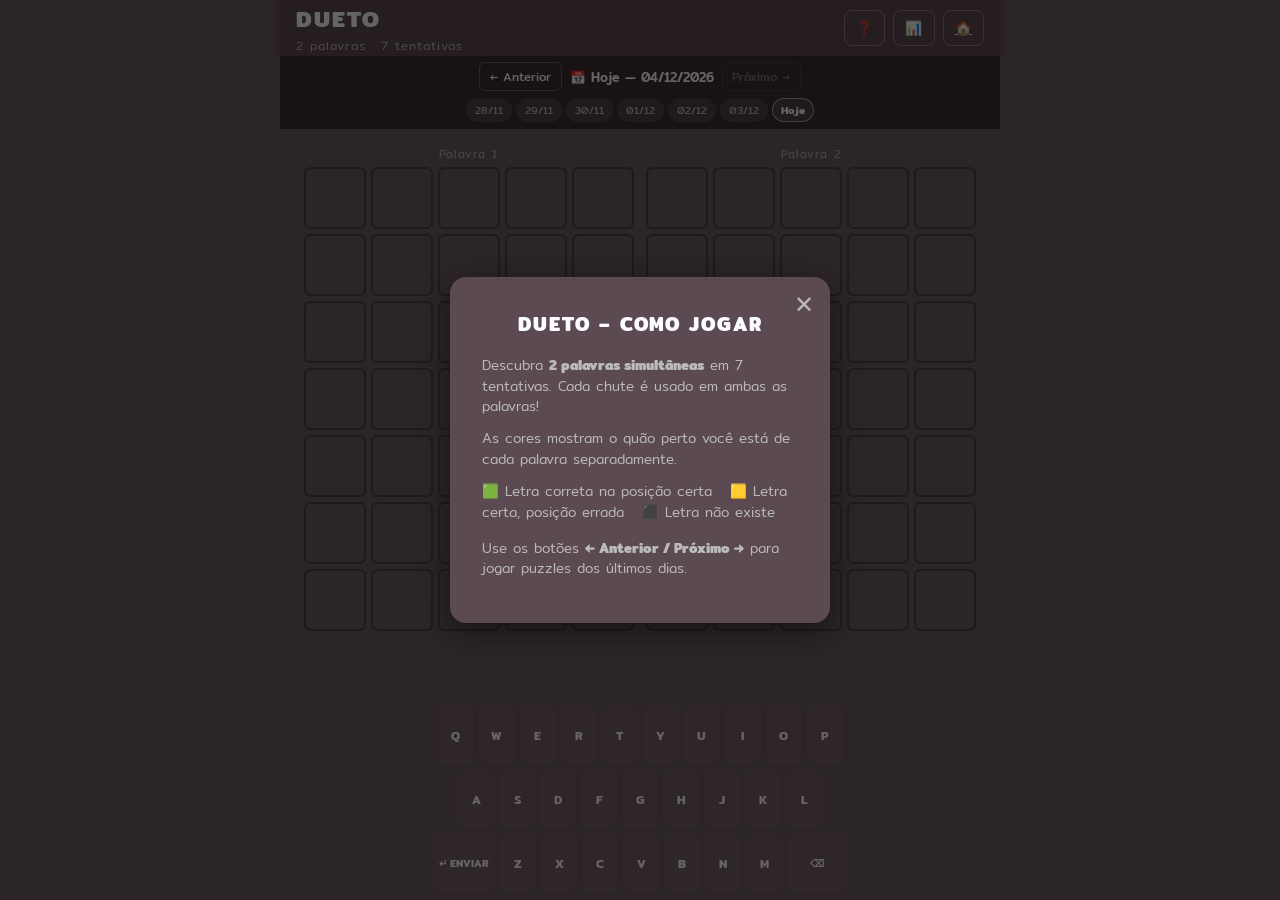
==== dueto/index.html @ bc9aa8a8 "feat: jogos de palavras - Termo, Dueto, Quarteto com replay 7 dias" ====
<!DOCTYPE html>
<html lang="pt-br">
<head>
  <meta charset="utf-8">
  <meta name="viewport" content="width=device-width, initial-scale=1, maximum-scale=1, user-scalable=no">
  <title>Dueto – 2 Palavras Simultâneas</title>
  <meta name="description" content="Arquivo pessoal do Dueto – jogue os puzzles da última semana">
  <meta name="robots" content="noindex, nofollow">
  <meta name="theme-color" content="#6E5C62">
  <link rel="stylesheet" href="../assets/style.css">
  <style>
    .boards-container { gap: 0.8rem; }
    .board-label {
      text-align: center;
      font-size: 0.7rem;
      font-weight: 300;
      color: var(--color-text-dim);
      margin-bottom: 4px;
      letter-spacing: 1px;
    }
    .board-wrapper { display: flex; flex-direction: column; }
    @media (max-width: 480px) { :root { --tile-size: min(46px, 12.5vw); } }
  </style>
</head>
<body>
<div class="app" id="app">
  <header class="header">
    <div>
      <div class="header-title">DUETO</div>
      <div class="header-subtitle">2 palavras · 7 tentativas</div>
    </div>
    <nav class="header-nav">
      <button class="btn-icon" id="btn-help">❓</button>
      <button class="btn-icon" id="btn-stats">📊</button>
      <a class="btn-icon" href="../">🏠</a>
    </nav>
  </header>

  <div class="date-nav">
    <button class="date-btn" id="btn-prev">← Anterior</button>
    <span class="date-current" id="date-display">carregando...</span>
    <button class="date-btn" id="btn-next">Próximo →</button>
  </div>
  <div class="date-nav" style="padding-top:0">
    <div class="date-day-pills" id="day-pills"></div>
  </div>

  <div class="notification" id="notification"></div>

  <div class="game-area">
    <div class="boards-container" id="boards-container"></div>
    <div class="gameover-info" id="gameover-info"></div>
  </div>

  <div class="keyboard" id="keyboard">
    <div class="keyboard-row">
      <button class="key" data-key="q">Q</button><button class="key" data-key="w">W</button>
      <button class="key" data-key="e">E</button><button class="key" data-key="r">R</button>
      <button class="key" data-key="t">T</button><button class="key" data-key="y">Y</button>
      <button class="key" data-key="u">U</button><button class="key" data-key="i">I</button>
      <button class="key" data-key="o">O</button><button class="key" data-key="p">P</button>
    </div>
    <div class="keyboard-row">
      <button class="key" data-key="a">A</button><button class="key" data-key="s">S</button>
      <button class="key" data-key="d">D</button><button class="key" data-key="f">F</button>
      <button class="key" data-key="g">G</button><button class="key" data-key="h">H</button>
      <button class="key" data-key="j">J</button><button class="key" data-key="k">K</button>
      <button class="key" data-key="l">L</button>
    </div>
    <div class="keyboard-row">
      <button class="key wide" data-key="Enter">↵ Enviar</button>
      <button class="key" data-key="z">Z</button><button class="key" data-key="x">X</button>
      <button class="key" data-key="c">C</button><button class="key" data-key="v">V</button>
      <button class="key" data-key="b">B</button><button class="key" data-key="n">N</button>
      <button class="key" data-key="m">M</button>
      <button class="key wide" data-key="Backspace">⌫</button>
    </div>
  </div>
</div>

<div class="modal-overlay" id="modal-help">
  <div class="modal" style="max-width:380px">
    <button class="modal-close" id="close-help">✕</button>
    <h2>DUETO – COMO JOGAR</h2>
    <p>Descubra <strong>2 palavras simultâneas</strong> em 7 tentativas. Cada chute é usado em ambas as palavras!</p>
    <p>As cores mostram o quão perto você está de cada palavra separadamente.</p>
    <p>🟩 Letra correta na posição certa &nbsp; 🟨 Letra certa, posição errada &nbsp; ⬛ Letra não existe</p>
    <p style="margin-top:1rem">Use os botões <strong>← Anterior / Próximo →</strong> para jogar puzzles dos últimos dias.</p>
  </div>
</div>

<div class="modal-overlay" id="modal-stats">
  <div class="modal" style="max-width:360px; text-align:center">
    <button class="modal-close" id="close-stats">✕</button>
    <h2>ESTATÍSTICAS – DUETO</h2>
    <div class="stats-grid" id="stats-grid"></div>
    <p id="stats-status"></p>
  </div>
</div>

<script src="../assets/words_data.js"></script>
<script src="../assets/game.js"></script>
<script>
(function() {
  'use strict';
  
  const MODE = 2;
  const MAX_ROWS = 7;
  const WORD_LEN = 5;
  const NUM_BOARDS = 2;
  
  let currentDayIdx = TERMO.getDayIndex();
  let targetWords = [];
  let displayWords = [];
  let currentRow = 0;
  let currentInput = [];
  let gameOver = false;
  let boardWon = [false, false];
  let guesses = [];
  let keyStates = {};
  
  const urlParams = new URLSearchParams(location.search);
  const dateParam = urlParams.get('data');
  if (dateParam) {
    const p = TERMO.getDayIndex(new Date(dateParam));
    if (!isNaN(p) && p >= 0) currentDayIdx = p;
  }
  
  function init() {
    loadDay(currentDayIdx);
    setupEventListeners();
    if (!localStorage.getItem('dueto_seen_help')) {
      document.getElementById('modal-help').classList.add('open');
      localStorage.setItem('dueto_seen_help', '1');
    }
  }
  
  function loadDay(dayIdx) {
    currentDayIdx = dayIdx;
    const date = TERMO.formatDate(TERMO.getDateFromIndex(dayIdx));
    history.replaceState(null, '', `?data=${date}`);
    
    const raw = TERMO.getAnswerForDay(dayIdx, MODE);
    displayWords = raw;
    targetWords = raw.map(w => TERMO.normalizeWord(w));
    
    const dateObj = TERMO.getDateFromIndex(dayIdx);
    const isToday = dayIdx === TERMO.getDayIndex();
    document.getElementById('date-display').textContent = 
      isToday ? `📅 Hoje — ${TERMO.formatDateBR(dateObj)}` : TERMO.formatDateBR(dateObj);
    
    currentRow = 0; currentInput = []; gameOver = false;
    boardWon = [false, false]; guesses = []; keyStates = {};
    
    renderBoards();
    document.querySelectorAll('.key').forEach(k => {
      k.className = k.dataset.key.length === 1 ? 'key' : 'key wide';
    });
    
    const saved = TERMO.loadState(MODE, dayIdx);
    if (saved) restoreState(saved);
    
    updateDayPills(); updateNavButtons();
    document.getElementById('gameover-info').textContent = '';
  }
  
  function renderBoards() {
    const container = document.getElementById('boards-container');
    container.innerHTML = '';
    
    for (let b = 0; b < NUM_BOARDS; b++) {
      const wrapper = document.createElement('div');
      wrapper.className = 'board-wrapper';
      
      const label = document.createElement('div');
      label.className = 'board-label';
      label.textContent = `Palavra ${b + 1}`;
      wrapper.appendChild(label);
      
      const board = document.createElement('div');
      board.className = 'board';
      board.id = `board-${b}`;
      
      for (let r = 0; r < MAX_ROWS; r++) {
        const row = document.createElement('div');
        row.className = 'board-row';
        row.id = `row-${b}-${r}`;
        for (let c = 0; c < WORD_LEN; c++) {
          const tile = document.createElement('div');
          tile.className = 'tile';
          tile.id = `tile-${b}-${r}-${c}`;
          row.appendChild(tile);
        }
        board.appendChild(row);
      }
      wrapper.appendChild(board);
      container.appendChild(wrapper);
    }
  }
  
  function getTile(board, row, col) {
    return document.getElementById(`tile-${board}-${row}-${col}`);
  }
  
  function handleKey(key) {
    if (gameOver) return;
    key = key.toLowerCase();
    if (key === 'enter') { submitGuess(); }
    else if (key === 'backspace') { if (currentInput.length > 0) { currentInput.pop(); updateCurrentRow(); } }
    else if (/^[a-záéíóúâêîôûãõçàü]$/.test(key) && currentInput.length < WORD_LEN) {
      currentInput.push(key); updateCurrentRow();
    }
  }
  
  function updateCurrentRow() {
    for (let b = 0; b < NUM_BOARDS; b++) {
      if (boardWon[b]) continue;
      for (let c = 0; c < WORD_LEN; c++) {
        const tile = getTile(b, currentRow, c);
        if (!tile) continue;
        const letter = currentInput[c] || '';
        tile.textContent = letter.toUpperCase();
        tile.className = `tile${letter ? ' filled' : ''}`;
      }
    }
  }
  
  function submitGuess() {
    if (currentInput.length < WORD_LEN) { showNotification('Palavra incompleta'); shakeAll(); return; }
    const guessStr = currentInput.join('');
    if (!TERMO.isValidWord(guessStr)) { showNotification('Palavra não encontrada'); shakeAll(); return; }
    
    const results = targetWords.map(target => TERMO.checkGuess(currentInput, target.split('')));
    const accented = TERMO.denormalizeWord(guessStr);
    const dispArr = typeof accented === 'string' ? accented.split('') : currentInput;
    
    let pendingAnimations = 0;
    
    for (let b = 0; b < NUM_BOARDS; b++) {
      if (boardWon[b]) continue;
      pendingAnimations++;
      animateTiles(b, currentRow, currentInput, dispArr, results[b], () => {
        pendingAnimations--;
        if (pendingAnimations === 0) afterGuess(results);
      });
    }
    
    guesses.push({ guess: [...currentInput], results });
    currentInput = [];
  }
  
  function afterGuess(results) {
    // Update keyboard with best result across boards
    const combined = new Array(WORD_LEN);
    guesses[guesses.length - 1].guess.forEach((letter, i) => {
      const best = results.reduce((best, r) => {
        const p = { right: 3, place: 2, wrong: 1 };
        return p[r[i]] > p[best] ? r[i] : best;
      }, 'wrong');
      combined[i] = best;
    });
    updateKeyboard(guesses[guesses.length - 1].guess, combined);
    
    // Check each board
    for (let b = 0; b < NUM_BOARDS; b++) {
      if (results[b].every(r => r === 'right')) boardWon[b] = true;
    }
    
    const allWon = boardWon.every(Boolean);
    const rowsDone = currentRow >= MAX_ROWS - 1;
    
    if (allWon || rowsDone) {
      gameOver = true;
      if (allWon) {
        const msgs = ['Incrível!', 'Fantástico!', 'Excelente!', 'Muito bem!', 'Boa!', 'Ufa!', 'Por pouco!'];
        setTimeout(() => showNotification(msgs[Math.min(currentRow, 6)], 2500), 300);
      } else {
        setTimeout(() => showNotification(displayWords.join(', ').toUpperCase(), 3500), 300);
      }
      showGameOver(allWon);
    } else {
      currentRow++;
      updateCurrentRow();
    }
    
    saveCurrentState(allWon || rowsDone, allWon);
    updateDayPills();
  }
  
  function animateTiles(board, row, letters, displayLetters, result, callback) {
    let done = 0;
    for (let c = 0; c < WORD_LEN; c++) {
      const tile = getTile(board, row, c);
      if (displayLetters[c]) tile.textContent = displayLetters[c].toUpperCase();
      setTimeout(() => {
        tile.className = `tile ${result[c]}`;
        done++;
        if (done === WORD_LEN && callback) callback();
      }, c * 250 + 100);
    }
  }
  
  function shakeAll() {
    for (let b = 0; b < NUM_BOARDS; b++) {
      if (boardWon[b]) continue;
      for (let c = 0; c < WORD_LEN; c++) {
        const tile = getTile(b, currentRow, c);
        if (tile) { tile.classList.add('shake'); setTimeout(() => tile.classList.remove('shake'), 600); }
      }
    }
  }
  
  function updateKeyboard(letters, result) {
    const priority = { right: 3, place: 2, wrong: 1 };
    letters.forEach((letter, i) => {
      const current = keyStates[letter];
      const newState = result[i];
      if (!current || priority[newState] > priority[current]) keyStates[letter] = newState;
    });
    document.querySelectorAll('.key[data-key]').forEach(key => {
      const k = key.dataset.key.toLowerCase();
      if (keyStates[k]) {
        key.className = `key ${keyStates[k]}`;
        if (key.dataset.key.length > 1) key.classList.add('wide');
      }
    });
  }
  
  let notifTimer;
  function showNotification(msg, duration = 1800) {
    const el = document.getElementById('notification');
    el.textContent = msg; el.classList.add('show');
    clearTimeout(notifTimer);
    notifTimer = setTimeout(() => el.classList.remove('show'), duration);
  }
  
  function showGameOver(win) {
    const el = document.getElementById('gameover-info');
    if (win) el.innerHTML = `✅ Ambas descobertas!`;
    else el.innerHTML = `❌ As palavras eram: <strong>${displayWords.map(w=>w.toUpperCase()).join(', ')}</strong>`;
  }
  
  function saveCurrentState(isOver, isWon) {
    TERMO.saveState(MODE, currentDayIdx, { guesses, currentRow, gameOver: isOver, won: isWon, boardWon, keyStates });
  }
  
  function restoreState(state) {
    if (!state?.guesses) return;
    state.guesses.forEach(({ guess, results }, row) => {
      const acc = TERMO.denormalizeWord(guess.join(''));
      const dispArr = typeof acc === 'string' ? acc.split('') : guess;
      for (let b = 0; b < NUM_BOARDS; b++) {
        if (!results?.[b]) continue;
        for (let c = 0; c < WORD_LEN; c++) {
          const tile = getTile(b, row, c);
          if (tile) { tile.textContent = (dispArr[c] || guess[c] || '').toUpperCase(); tile.className = `tile ${results[b][c]}`; }
        }
      }
      // Update keyboard
      const combined = new Array(WORD_LEN);
      guess.forEach((l, i) => {
        const p = { right: 3, place: 2, wrong: 1 };
        const best = results.reduce((best, r) => r && p[r[i]] > p[best] ? r[i] : best, 'wrong');
        combined[i] = best;
      });
      updateKeyboard(guess, combined);
    });
    currentRow = state.currentRow || state.guesses.length;
    gameOver = state.gameOver || false;
    boardWon = state.boardWon || [false, false];
    keyStates = state.keyStates || {};
    if (gameOver) showGameOver(state.won);
    else updateCurrentRow();
  }
  
  function updateDayPills() {
    const container = document.getElementById('day-pills');
    container.innerHTML = '';
    const today = TERMO.getDayIndex();
    TERMO.getAvailableDays(today, 7).forEach(dayIdx => {
      const pill = document.createElement('button');
      const saved = TERMO.loadState(MODE, dayIdx);
      const isToday = dayIdx === today;
      pill.textContent = isToday ? 'Hoje' : TERMO.formatDateBR(TERMO.getDateFromIndex(dayIdx)).slice(0,5);
      pill.className = 'day-pill';
      if (dayIdx === currentDayIdx) pill.classList.add('current');
      if (saved?.won) pill.classList.add('won');
      else if (saved?.gameOver) pill.classList.add('lost');
      pill.addEventListener('click', () => loadDay(dayIdx));
      container.appendChild(pill);
    });
  }
  
  function updateNavButtons() {
    const today = TERMO.getDayIndex();
    document.getElementById('btn-prev').disabled = currentDayIdx <= today - 6;
    document.getElementById('btn-next').disabled = currentDayIdx >= today;
  }
  
  function setupEventListeners() {
    document.addEventListener('keydown', e => {
      if (e.target.closest('.modal-overlay') || e.ctrlKey || e.altKey || e.metaKey) return;
      handleKey(e.key);
    });
    document.getElementById('keyboard').addEventListener('click', e => {
      const key = e.target.closest('[data-key]');
      if (key) handleKey(key.dataset.key);
    });
    document.getElementById('btn-prev').addEventListener('click', () => {
      if (currentDayIdx > TERMO.getDayIndex() - 6) loadDay(currentDayIdx - 1);
    });
    document.getElementById('btn-next').addEventListener('click', () => {
      if (currentDayIdx < TERMO.getDayIndex()) loadDay(currentDayIdx + 1);
    });
    document.getElementById('btn-help').addEventListener('click', () => document.getElementById('modal-help').classList.add('open'));
    document.getElementById('close-help').addEventListener('click', () => document.getElementById('modal-help').classList.remove('open'));
    document.getElementById('btn-stats').addEventListener('click', () => { renderStats(); document.getElementById('modal-stats').classList.add('open'); });
    document.getElementById('close-stats').addEventListener('click', () => document.getElementById('modal-stats').classList.remove('open'));
    document.querySelectorAll('.modal-overlay').forEach(m => m.addEventListener('click', e => { if (e.target === m) m.classList.remove('open'); }));
  }
  
  function renderStats() {
    const today = TERMO.getDayIndex();
    let played = 0, wins = 0;
    TERMO.getAvailableDays(today, 30).forEach(d => {
      const s = TERMO.loadState(MODE, d);
      if (s?.gameOver) { played++; if (s.won) wins++; }
    });
    document.getElementById('stats-grid').innerHTML = `
      <div class="stat-box"><div class="stat-num">${played}</div><div class="stat-label">Jogados</div></div>
      <div class="stat-box"><div class="stat-num">${played ? Math.round(wins/played*100) : 0}%</div><div class="stat-label">Vitórias</div></div>
      <div class="stat-box"><div class="stat-num">${wins}</div><div class="stat-label">Vitórias</div></div>
      <div class="stat-box"><div class="stat-num">${played-wins}</div><div class="stat-label">Derrotas</div></div>
    `;
  }
  
  init();
})();
</script>
</body>
</html>
---- assets/style.css ----
/* style.css - Estilos para o jogo de palavras
   Paleta e design inspirados no term.ooo
*/

@import url('https://fonts.googleapis.com/css2?family=Mitr:wght@300;400;500;600;700&display=swap');

:root {
  --color-bg: #6e5c62;
  --color-bg-dark: #3d2d33;
  --color-right: #3aa394;
  --color-place: #d3ad69;
  --color-wrong: #312a2c;
  --color-wrong-fg: #504a4b;
  --color-empty: #4c4347;
  --color-text: #fafaff;
  --color-text-dim: #bbb;
  --color-header: #5c4a52;
  --color-key: #776068;
  --color-key-hover: #887078;
  --tile-size: min(62px, 11vw);
  --tile-gap: 5px;
  --font: 'Mitr', sans-serif;
}

* {
  box-sizing: border-box;
  margin: 0;
  padding: 0;
  outline: none;
  -webkit-user-select: none;
  user-select: none;
  touch-action: manipulation;
}

html, body {
  height: 100%;
  background: var(--color-bg);
  font-family: var(--font);
  color: var(--color-text);
  overflow: hidden;
}

/* === HEADER === */
.header {
  display: flex;
  align-items: center;
  justify-content: space-between;
  padding: 0 1rem;
  height: 56px;
  background: var(--color-header);
  box-shadow: 0 2px 8px rgba(0,0,0,.3);
  flex-shrink: 0;
}

.header-title {
  font-size: 1.4rem;
  font-weight: 700;
  letter-spacing: 2px;
  color: var(--color-text);
}

.header-subtitle {
  font-size: 0.75rem;
  font-weight: 300;
  color: var(--color-text-dim);
  letter-spacing: 1px;
}

.header-nav {
  display: flex;
  gap: 0.5rem;
  align-items: center;
}

.btn-icon {
  background: none;
  border: 1.5px solid rgba(255,255,255,.3);
  border-radius: 8px;
  color: var(--color-text);
  cursor: pointer;
  padding: 0.35rem 0.7rem;
  font-size: 0.85rem;
  font-family: var(--font);
  font-weight: 400;
  transition: all .15s;
  display: flex;
  align-items: center;
  gap: 0.3rem;
}

.btn-icon:hover {
  background: rgba(255,255,255,.12);
  border-color: rgba(255,255,255,.5);
}

.btn-icon.active {
  background: rgba(255,255,255,.2);
}

/* === DATE NAV === */
.date-nav {
  display: flex;
  align-items: center;
  justify-content: center;
  gap: 0.5rem;
  padding: 0.4rem 1rem;
  background: var(--color-bg-dark);
  flex-shrink: 0;
}

.date-btn {
  background: none;
  border: 1px solid rgba(255,255,255,.25);
  border-radius: 6px;
  color: var(--color-text);
  cursor: pointer;
  padding: 0.25rem 0.6rem;
  font-size: 0.75rem;
  font-family: var(--font);
  transition: all .15s;
}

.date-btn:hover:not(:disabled) {
  background: rgba(255,255,255,.1);
}

.date-btn:disabled {
  opacity: 0.35;
  cursor: default;
}

.date-current {
  font-size: 0.8rem;
  font-weight: 500;
  color: var(--color-text);
  min-width: 120px;
  text-align: center;
}

.date-day-pills {
  display: flex;
  gap: 4px;
  flex-wrap: wrap;
  justify-content: center;
}

.day-pill {
  padding: 0.2rem 0.5rem;
  border-radius: 20px;
  font-size: 0.65rem;
  cursor: pointer;
  border: 1px solid transparent;
  font-family: var(--font);
  transition: all .15s;
  background: rgba(255,255,255,.1);
  color: var(--color-text-dim);
}

.day-pill:hover { background: rgba(255,255,255,.2); color: var(--color-text); }
.day-pill.current { border-color: rgba(255,255,255,.5); color: var(--color-text); font-weight: 600; }
.day-pill.won { background: rgba(58,163,148,.35); color: #6ff0df; }
.day-pill.lost { background: rgba(49,42,44,.6); color: var(--color-text-dim); }

/* === NOTIFICATION === */
.notification {
  position: fixed;
  top: 70px;
  left: 50%;
  transform: translateX(-50%) translateY(-20px);
  background: var(--color-text);
  color: var(--color-wrong);
  padding: 0.5rem 1.2rem;
  border-radius: 8px;
  font-weight: 600;
  font-size: 0.9rem;
  opacity: 0;
  pointer-events: none;
  z-index: 100;
  transition: all .2s;
  white-space: nowrap;
}

.notification.show {
  opacity: 1;
  transform: translateX(-50%) translateY(0);
}

/* === GAME AREA === */
.game-area {
  flex: 1;
  display: flex;
  flex-direction: column;
  align-items: center;
  overflow: auto;
  padding: 0.5rem 0;
}

.boards-container {
  display: flex;
  gap: 1rem;
  justify-content: center;
  align-items: flex-start;
  flex-wrap: wrap;
  padding: 0.5rem;
}

/* === BOARD === */
.board {
  display: flex;
  flex-direction: column;
  gap: var(--tile-gap);
}

.board-row {
  display: flex;
  gap: var(--tile-gap);
}

/* === TILES === */
.tile {
  width: var(--tile-size);
  height: var(--tile-size);
  display: flex;
  align-items: center;
  justify-content: center;
  font-size: calc(var(--tile-size) * 0.55);
  font-weight: 700;
  border-radius: 10%;
  border: 2px solid var(--color-empty);
  color: var(--color-text);
  background: transparent;
  transition: border-color .1s;
  position: relative;
  text-transform: uppercase;
  cursor: default;
}

.tile.filled {
  border-color: rgba(255,255,255,.4);
  animation: tile-pop 0.1s ease-out;
}

.tile.right {
  background: var(--color-right);
  border-color: var(--color-right);
  animation: tile-flip .5s ease-in-out forwards;
}

.tile.place {
  background: var(--color-place);
  border-color: var(--color-place);
  animation: tile-flip .5s ease-in-out forwards;
}

.tile.wrong {
  background: var(--color-wrong);
  border-color: var(--color-wrong);
  animation: tile-flip .5s ease-in-out forwards;
}

.tile.active-input {
  border-color: rgba(255,255,255,.7);
}

.tile.shake {
  animation: shake 0.6s ease-in-out;
}

.tile.win-bounce {
  animation: win-bounce 0.6s ease-in-out forwards;
}

/* === KEYBOARD === */
.keyboard {
  display: flex;
  flex-direction: column;
  gap: 6px;
  padding: 0.5rem;
  flex-shrink: 0;
}

.keyboard-row {
  display: flex;
  gap: 5px;
  justify-content: center;
}

.key {
  height: 58px;
  min-width: 36px;
  padding: 0 0.4rem;
  border-radius: 8px;
  border: none;
  background: var(--color-key);
  color: var(--color-text);
  font-family: var(--font);
  font-size: 0.75rem;
  font-weight: 600;
  cursor: pointer;
  transition: all .1s;
  display: flex;
  align-items: center;
  justify-content: center;
  text-transform: uppercase;
}

.key:hover { background: var(--color-key-hover); }
.key:active { transform: scale(.95); }
.key.wide { min-width: 60px; font-size: 0.65rem; }
.key.right { background: var(--color-right); }
.key.place { background: var(--color-place); }
.key.wrong { background: var(--color-wrong); color: var(--color-wrong-fg); }

/* === MODAL === */
.modal-overlay {
  display: none;
  position: fixed;
  inset: 0;
  background: rgba(0,0,0,.6);
  z-index: 200;
  align-items: center;
  justify-content: center;
}

.modal-overlay.open { display: flex; }

.modal {
  background: var(--color-header);
  border-radius: 16px;
  padding: 2rem;
  max-width: 90vw;
  max-height: 85vh;
  overflow-y: auto;
  box-shadow: 0 8px 32px rgba(0,0,0,.5);
  position: relative;
}

.modal-close {
  position: absolute;
  top: 1rem;
  right: 1rem;
  background: none;
  border: none;
  color: var(--color-text-dim);
  font-size: 1.5rem;
  cursor: pointer;
  line-height: 1;
}

.modal h2 {
  font-size: 1.2rem;
  font-weight: 700;
  margin-bottom: 1rem;
  text-align: center;
  letter-spacing: 2px;
}

.modal p {
  font-size: 0.85rem;
  font-weight: 300;
  color: var(--color-text-dim);
  line-height: 1.5;
  margin-bottom: 0.75rem;
}

/* === STATS === */
.stats-grid {
  display: grid;
  grid-template-columns: repeat(4, 1fr);
  gap: 0.5rem;
  margin-bottom: 1rem;
}

.stat-box {
  text-align: center;
  background: rgba(0,0,0,.2);
  border-radius: 8px;
  padding: 0.6rem 0.4rem;
}

.stat-num {
  font-size: 1.8rem;
  font-weight: 700;
  color: var(--color-right);
}

.stat-label {
  font-size: 0.6rem;
  font-weight: 300;
  color: var(--color-text-dim);
  margin-top: 2px;
}

/* === EXAMPLE TILES === */
.example {
  display: flex;
  gap: 4px;
  margin: 0.5rem 0;
}

.ex-tile {
  width: 36px;
  height: 36px;
  display: flex;
  align-items: center;
  justify-content: center;
  font-size: 1rem;
  font-weight: 700;
  border-radius: 10%;
  border: 2px solid var(--color-empty);
  color: var(--color-text);
  text-transform: uppercase;
}

.ex-tile.right { background: var(--color-right); border-color: var(--color-right); }
.ex-tile.place { background: var(--color-place); border-color: var(--color-place); }
.ex-tile.wrong { background: var(--color-wrong); border-color: var(--color-wrong); }

/* === ANIMATIONS === */
@keyframes tile-pop {
  0% { transform: scale(1); }
  50% { transform: scale(1.12); }
  100% { transform: scale(1); }
}

@keyframes tile-flip {
  0% { transform: rotateX(0deg); }
  50% { transform: rotateX(90deg); }
  100% { transform: rotateX(0deg); }
}

@keyframes shake {
  0%, 100% { transform: translateX(0); }
  10%, 30%, 50%, 70%, 90% { transform: translateX(-4px); }
  20%, 40%, 60%, 80% { transform: translateX(4px); }
}

@keyframes win-bounce {
  0% { transform: translateY(0); }
  33% { transform: translateY(-12px); }
  66% { transform: translateY(-6px); }
  100% { transform: translateY(0); }
}

/* === LAYOUT APP === */
.app {
  display: flex;
  flex-direction: column;
  height: 100vh;
  max-width: 720px;
  margin: 0 auto;
}

/* === GAME OVER RIBBON === */
.gameover-info {
  text-align: center;
  padding: 0.5rem;
  font-size: 0.85rem;
  color: var(--color-text-dim);
  flex-shrink: 0;
}

.gameover-info strong {
  color: var(--color-text);
}

/* === RESPONSIVE === */
@media (max-width: 480px) {
  :root {
    --tile-size: min(52px, 14vw);
    --tile-gap: 4px;
  }
  
  .key { height: 48px; min-width: 30px; font-size: 0.7rem; }
  .key.wide { min-width: 50px; font-size: 0.6rem; }
  
  .boards-container { gap: 0.5rem; }
}

@media (max-height: 650px) {
  .key { height: 44px; }
}
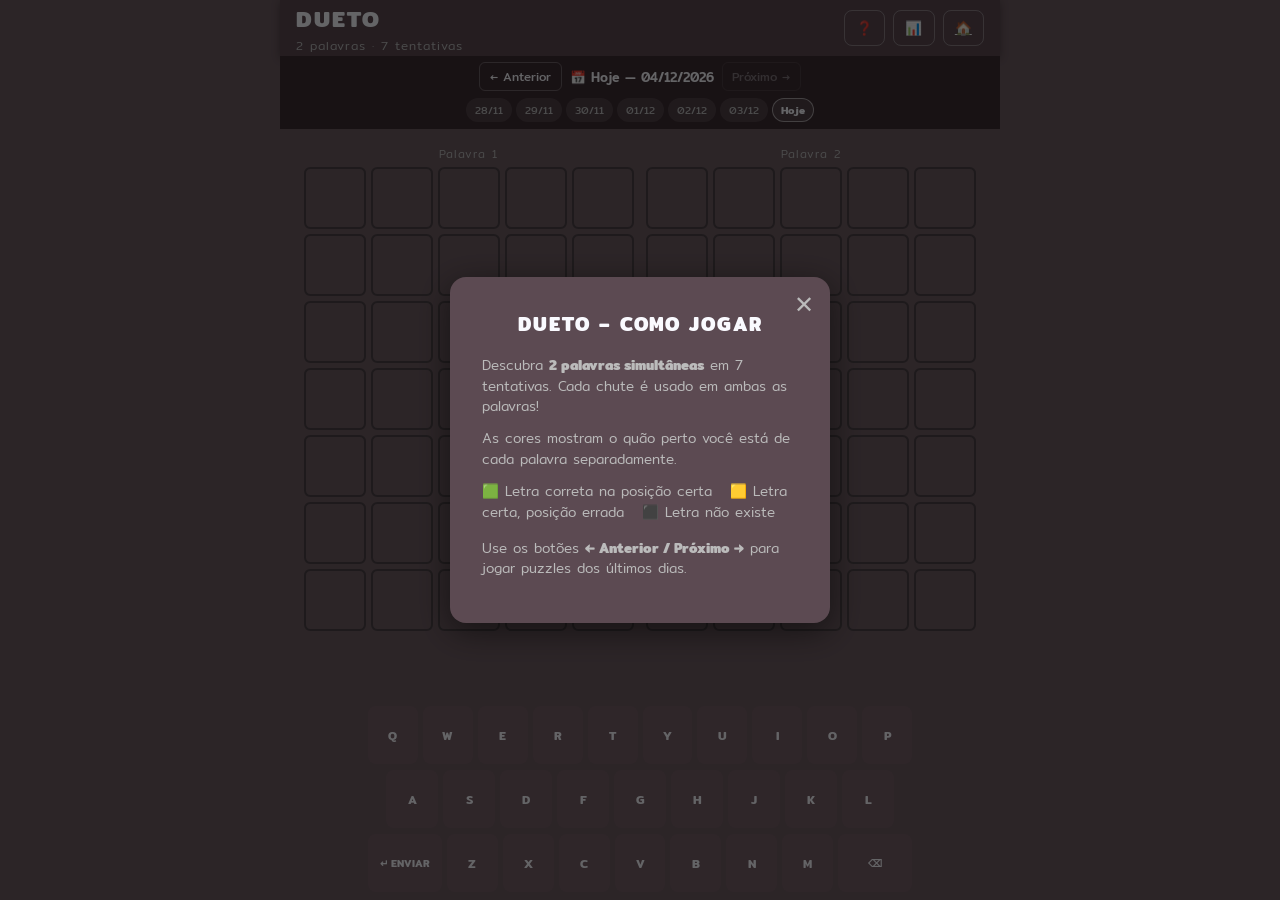
==== commit ae025ab4: "Improve Termo keyboard and mobile layout" ====
--- a/dueto/index.html
+++ b/dueto/index.html
@@ -208,7 +208,7 @@
     if (key === 'enter') { submitGuess(); }
     else if (key === 'backspace') { if (currentInput.length > 0) { currentInput.pop(); updateCurrentRow(); } }
     else if (/^[a-záéíóúâêîôûãõçàü]$/.test(key) && currentInput.length < WORD_LEN) {
-      currentInput.push(key); updateCurrentRow();
+      currentInput.push(TERMO.normalizeWord(key)); updateCurrentRow();
     }
   }
   
@@ -313,9 +313,10 @@
   function updateKeyboard(letters, result) {
     const priority = { right: 3, place: 2, wrong: 1 };
     letters.forEach((letter, i) => {
-      const current = keyStates[letter];
+      const normalizedLetter = TERMO.normalizeWord(letter);
+      const current = keyStates[normalizedLetter];
       const newState = result[i];
-      if (!current || priority[newState] > priority[current]) keyStates[letter] = newState;
+      if (!current || priority[newState] > priority[current]) keyStates[normalizedLetter] = newState;
     });
     document.querySelectorAll('.key[data-key]').forEach(key => {
       const k = key.dataset.key.toLowerCase();
--- a/assets/style.css
+++ b/assets/style.css
@@ -17,7 +17,7 @@
   --color-header: #5c4a52;
   --color-key: #776068;
   --color-key-hover: #887078;
-  --tile-size: min(62px, 11vw);
+  --tile-size: clamp(46px, 11vw, 62px);
   --tile-gap: 5px;
   --font: 'Mitr', sans-serif;
 }
@@ -276,18 +276,23 @@
   flex-direction: column;
   gap: 6px;
   padding: 0.5rem;
+  padding-bottom: calc(0.5rem + env(safe-area-inset-bottom, 0px));
   flex-shrink: 0;
+  width: min(100%, 560px);
+  margin: 0 auto;
 }
 
 .keyboard-row {
   display: flex;
-  gap: 5px;
+  gap: clamp(3px, 1.2vw, 5px);
   justify-content: center;
 }
 
 .key {
-  height: 58px;
-  min-width: 36px;
+  height: clamp(44px, 8vh, 58px);
+  min-width: 0;
+  flex: 1 1 0;
+  max-width: 52px;
   padding: 0 0.4rem;
   border-radius: 8px;
   border: none;
@@ -306,7 +311,7 @@
 
 .key:hover { background: var(--color-key-hover); }
 .key:active { transform: scale(.95); }
-.key.wide { min-width: 60px; font-size: 0.65rem; }
+.key.wide { flex: 1.6 1 0; max-width: 82px; font-size: 0.65rem; }
 .key.right { background: var(--color-right); }
 .key.place { background: var(--color-place); }
 .key.wrong { background: var(--color-wrong); color: var(--color-wrong-fg); }
@@ -447,6 +452,7 @@
   display: flex;
   flex-direction: column;
   height: 100vh;
+  height: 100dvh;
   max-width: 720px;
   margin: 0 auto;
 }
@@ -467,16 +473,28 @@
 /* === RESPONSIVE === */
 @media (max-width: 480px) {
   :root {
-    --tile-size: min(52px, 14vw);
+    --tile-size: clamp(42px, 13vw, 52px);
     --tile-gap: 4px;
   }
   
-  .key { height: 48px; min-width: 30px; font-size: 0.7rem; }
-  .key.wide { min-width: 50px; font-size: 0.6rem; }
+  .header { height: 52px; padding: 0 0.75rem; }
+  .header-title { font-size: 1.2rem; }
+  .header-subtitle { font-size: 0.65rem; }
+  .header-nav { gap: 0.3rem; }
+  .btn-icon { padding: 0.3rem 0.55rem; }
+  .date-nav { gap: 0.3rem; padding: 0.3rem 0.5rem; }
+  .date-btn { padding: 0.2rem 0.35rem; font-size: 0.65rem; }
+  .date-current { min-width: 96px; font-size: 0.7rem; }
+  .key { font-size: 0.7rem; }
+  .key.wide { font-size: 0.58rem; }
   
   .boards-container { gap: 0.5rem; }
 }
 
 @media (max-height: 650px) {
-  .key { height: 44px; }
-}
+  :root { --tile-size: clamp(38px, 10vh, 48px); }
+  .header { height: 48px; }
+  .date-nav { padding-top: 0.25rem; padding-bottom: 0.25rem; }
+  .keyboard { gap: 4px; padding-top: 0.35rem; }
+  .key { height: 40px; }
+}
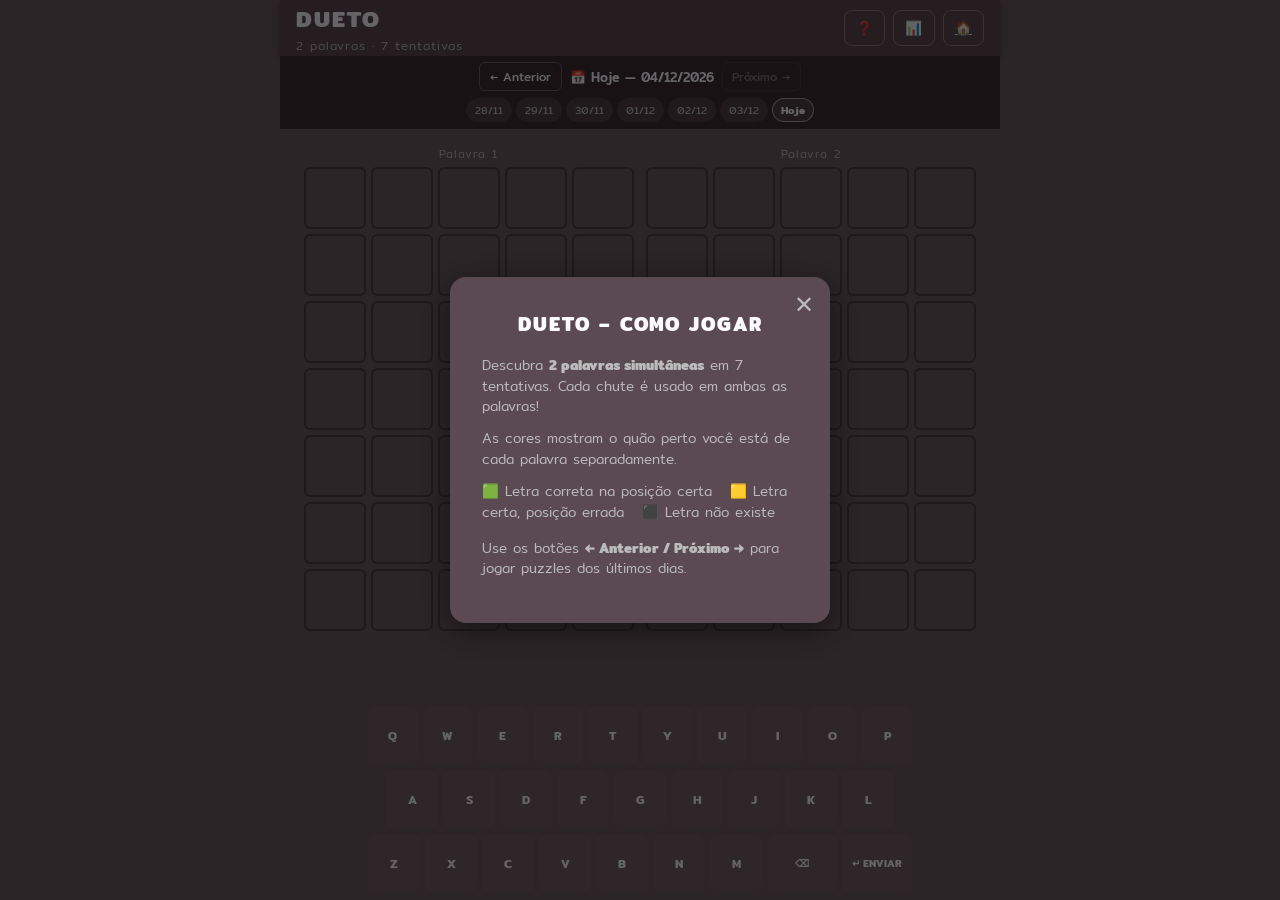
==== commit f97d3a91: "feat: UI improvements – ENVIAR right, compact header/keyboard, board-keyboard gap" ====
--- a/dueto/index.html
+++ b/dueto/index.html
@@ -68,12 +68,12 @@
       <button class="key" data-key="l">L</button>
     </div>
     <div class="keyboard-row">
-      <button class="key wide" data-key="Enter">↵ Enviar</button>
       <button class="key" data-key="z">Z</button><button class="key" data-key="x">X</button>
       <button class="key" data-key="c">C</button><button class="key" data-key="v">V</button>
       <button class="key" data-key="b">B</button><button class="key" data-key="n">N</button>
       <button class="key" data-key="m">M</button>
       <button class="key wide" data-key="Backspace">⌫</button>
+      <button class="key wide" data-key="Enter">↵ Enviar</button>
     </div>
   </div>
 </div>
--- a/assets/style.css
+++ b/assets/style.css
@@ -290,8 +290,8 @@
 
 .key {
   height: clamp(44px, 8vh, 58px);
-  min-width: 0;
-  flex: 1 1 0;
+  min-width: clamp(24px, 8vw, 30px);
+  flex: 1 1 30px;
   max-width: 52px;
   padding: 0 0.4rem;
   border-radius: 8px;
@@ -468,6 +468,95 @@
 
 .gameover-info strong {
   color: var(--color-text);
+}
+
+/* === TERMO GEOMETRIA FIEL === */
+.layout-termo {
+  /* padrão geral: vmin replica melhor a escala do Termo em desktop/tablet e paisagem */
+  --tile-size: clamp(50px, 9vmin, 62px);
+  --tile-gap: 5px;
+  --kb-gap: 5px;
+}
+
+.layout-termo .header {
+  height: 48px;
+}
+
+.layout-termo .btn-icon {
+  padding: 0.25rem 0.5rem;
+  font-size: 0.8rem;
+  border-color: rgba(255,255,255,.2);
+}
+
+.layout-termo .date-nav {
+  padding: 0.25rem 1rem;
+}
+
+.layout-termo .app-termo {
+  max-width: 540px;
+}
+
+.layout-termo .game-area {
+  justify-content: flex-end;
+  padding-top: 0.4rem;
+  padding-bottom: 0.3rem;
+}
+
+.layout-termo .boards-container {
+  width: 100%;
+  padding: 0.15rem 0;
+}
+
+.layout-termo .board {
+  width: calc((var(--tile-size) * 5) + (var(--tile-gap) * 4));
+  margin: 0 auto;
+}
+
+.layout-termo .tile {
+  border-radius: 6px;
+  border-width: 2px;
+}
+
+.layout-termo .keyboard {
+  width: min(100%, 510px);
+  gap: var(--kb-gap);
+  padding: 0.4rem 0.3rem calc(0.4rem + env(safe-area-inset-bottom, 0px));
+}
+
+.layout-termo .keyboard-row {
+  display: grid;
+  gap: var(--kb-gap);
+}
+
+.layout-termo #row-1 {
+  grid-template-columns: repeat(10, minmax(0, 1fr));
+}
+
+.layout-termo #row-2 {
+  grid-template-columns: repeat(9, minmax(0, 1fr));
+  width: 90%;
+  margin: 0 auto;
+}
+
+.layout-termo #row-3 {
+  /* ENVIAR à direita, ⌫ antes dele – fiel ao Termo original */
+  grid-template-columns: repeat(7, minmax(0, 1fr)) 1.55fr 1.55fr;
+}
+
+.layout-termo .key {
+  height: clamp(50px, 7.3vh, 57px);
+  min-width: 0;
+  max-width: none;
+  flex: none;
+  border-radius: 6px;
+  font-size: 0.95rem;
+  font-weight: 600;
+  padding: 0;
+}
+
+.layout-termo .key.wide {
+  max-width: none;
+  font-size: 0.76rem;
 }
 
 /* === RESPONSIVE === */
@@ -484,11 +573,34 @@
   .btn-icon { padding: 0.3rem 0.55rem; }
   .date-nav { gap: 0.3rem; padding: 0.3rem 0.5rem; }
   .date-btn { padding: 0.2rem 0.35rem; font-size: 0.65rem; }
-  .date-current { min-width: 96px; font-size: 0.7rem; }
+  .date-current { min-width: clamp(70px, 25vw, 96px); font-size: 0.7rem; }
   .key { font-size: 0.7rem; }
   .key.wide { font-size: 0.58rem; }
   
   .boards-container { gap: 0.5rem; }
+}
+
+@media (max-width: 420px) {
+  .layout-termo {
+    /* exceção mobile estreito: vw preserva legibilidade em retrato quando vmin encolheria demais */
+    --tile-size: clamp(44px, 12.2vw, 54px);
+    --tile-gap: 5px;
+    --kb-gap: 5px;
+  }
+
+  .layout-termo .keyboard {
+    width: 100%;
+    padding-inline: 0.2rem;
+  }
+
+  .layout-termo .key {
+    height: clamp(44px, 7.1vh, 52px);
+    font-size: 0.85rem;
+  }
+
+  .layout-termo .key.wide {
+    font-size: 0.68rem;
+  }
 }
 
 @media (max-height: 650px) {
